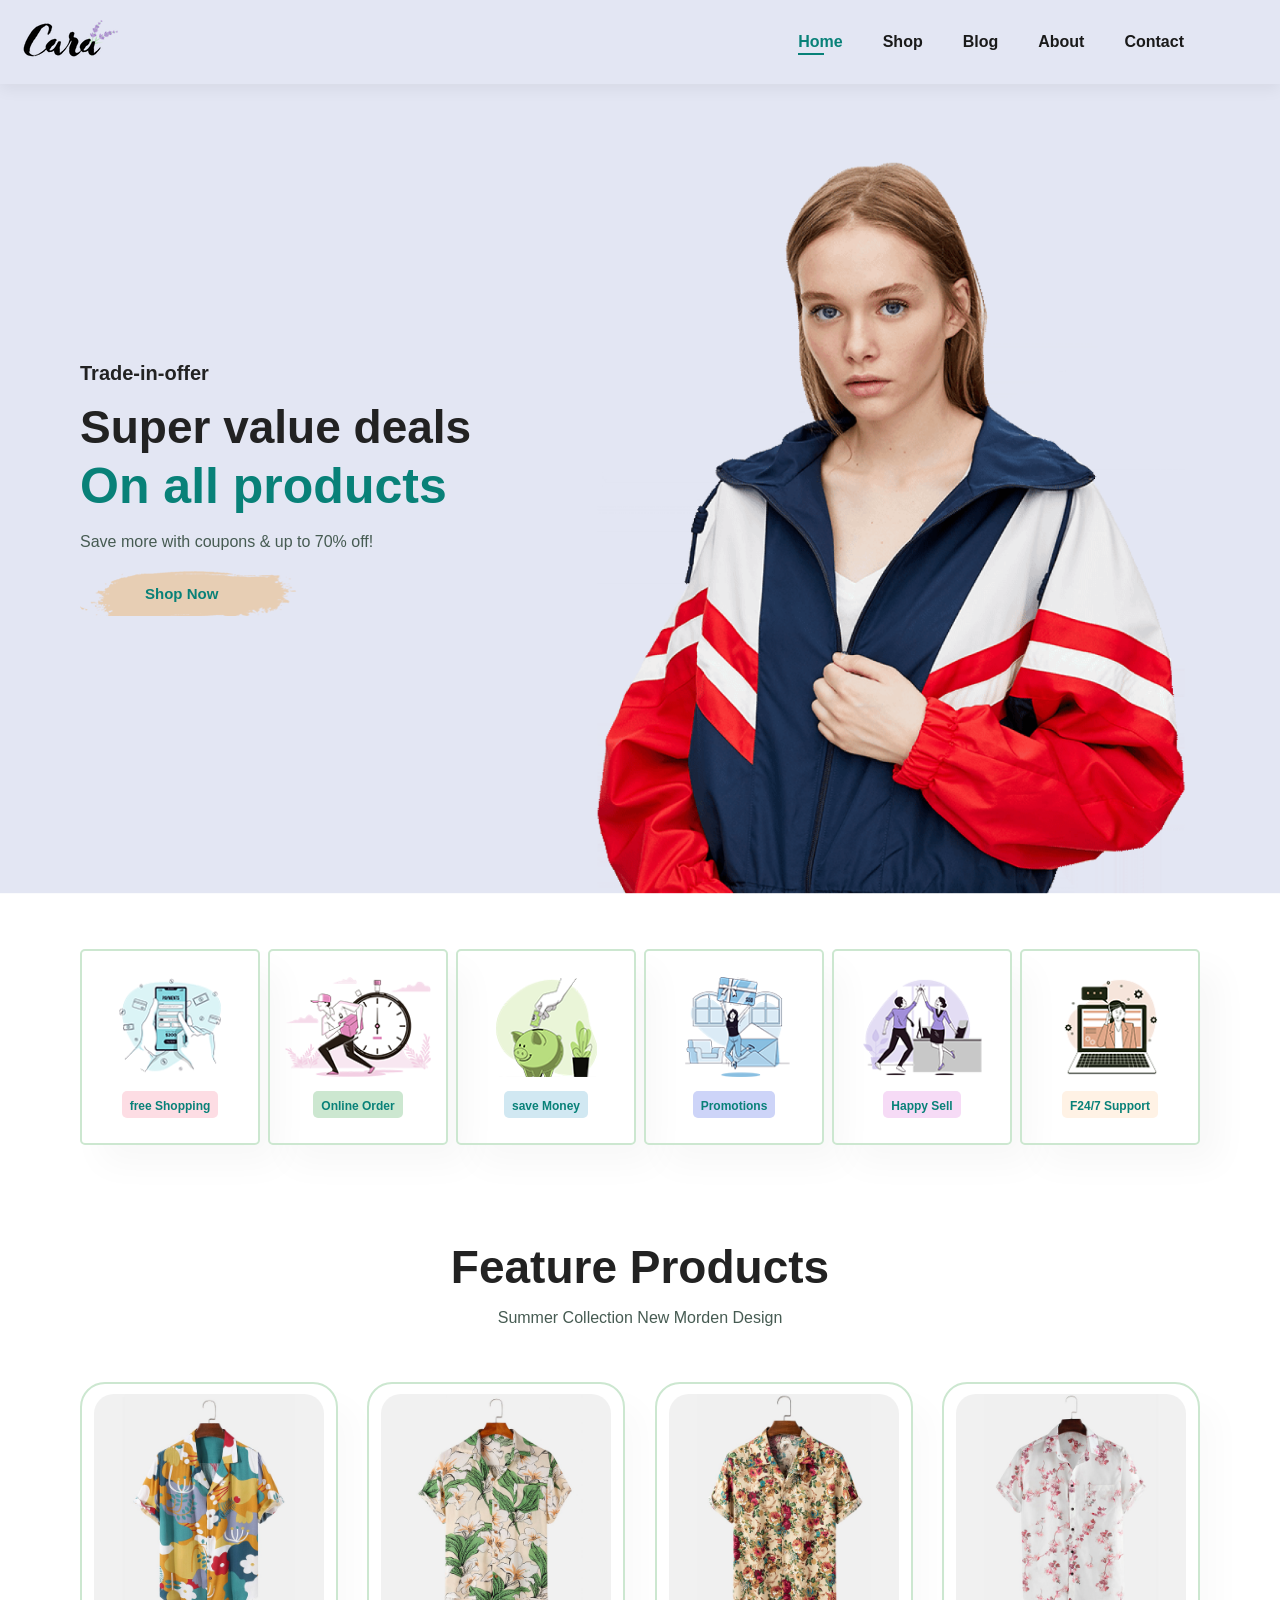
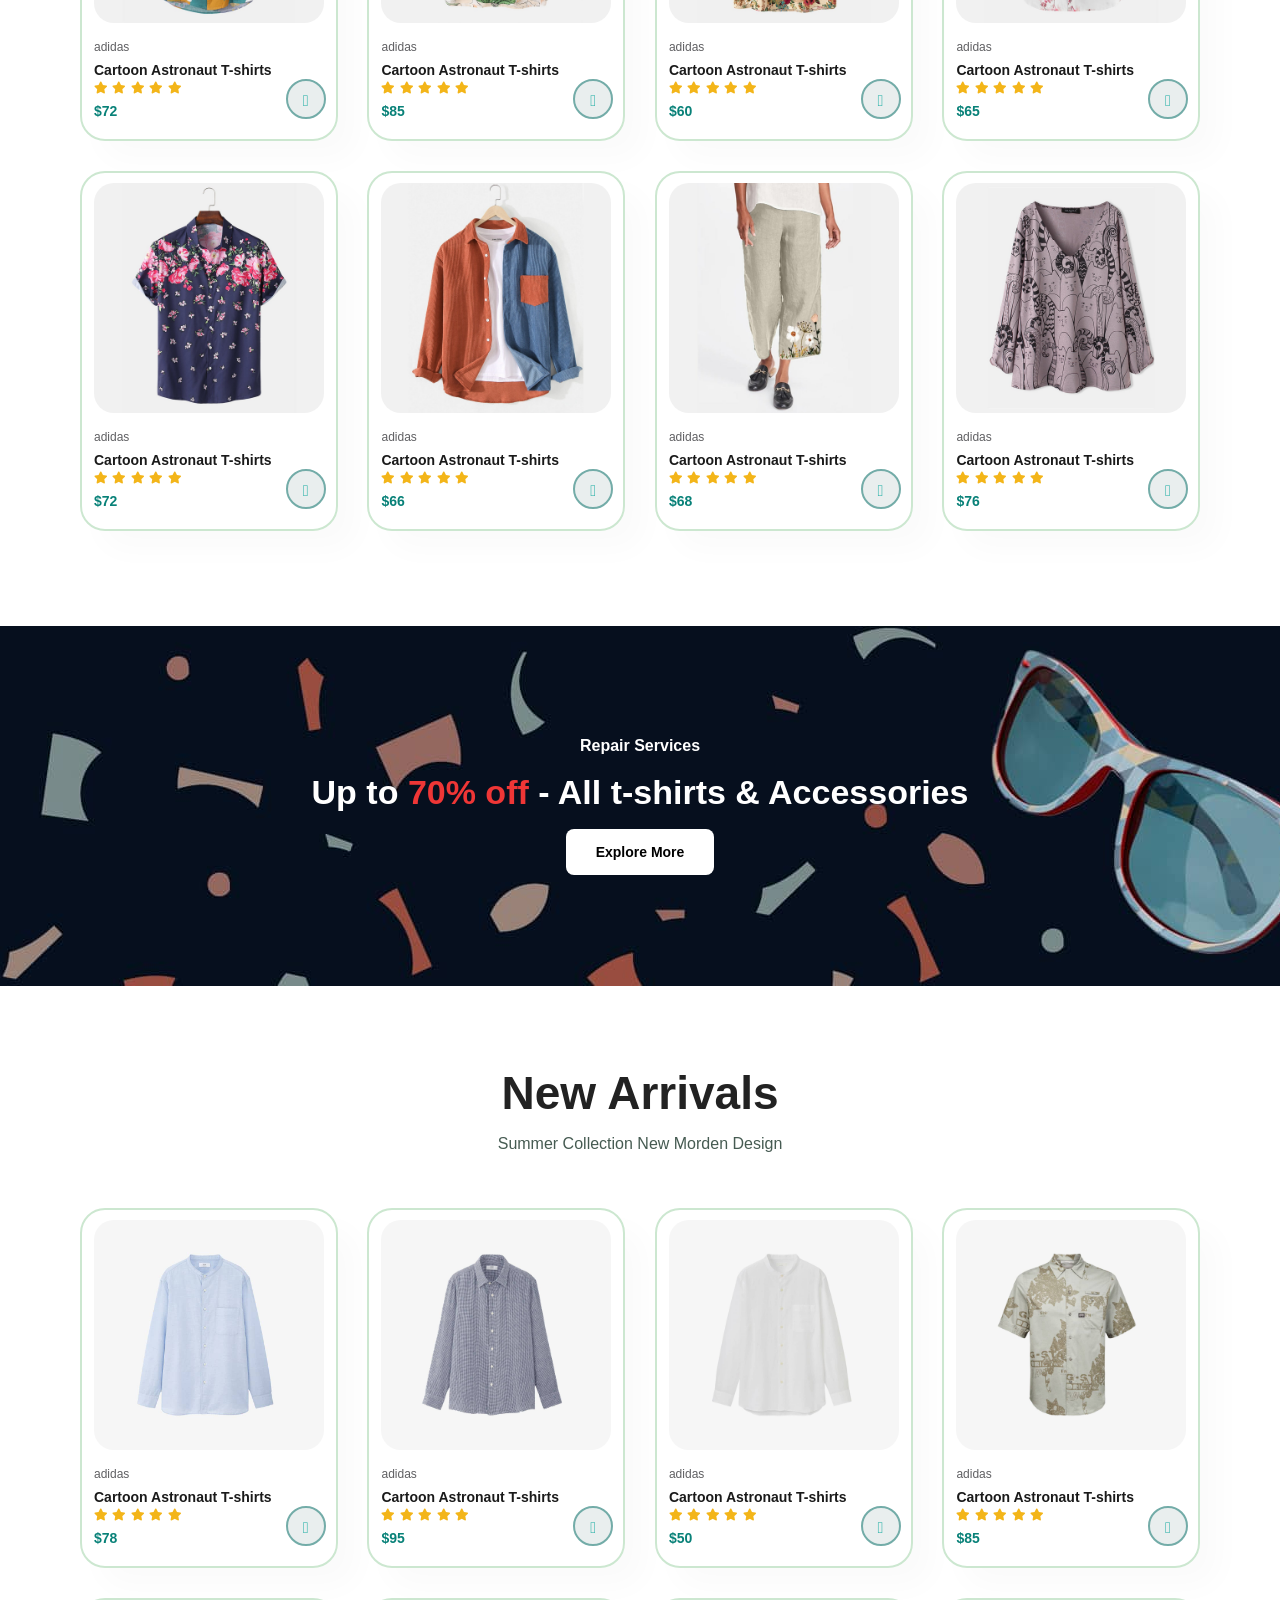
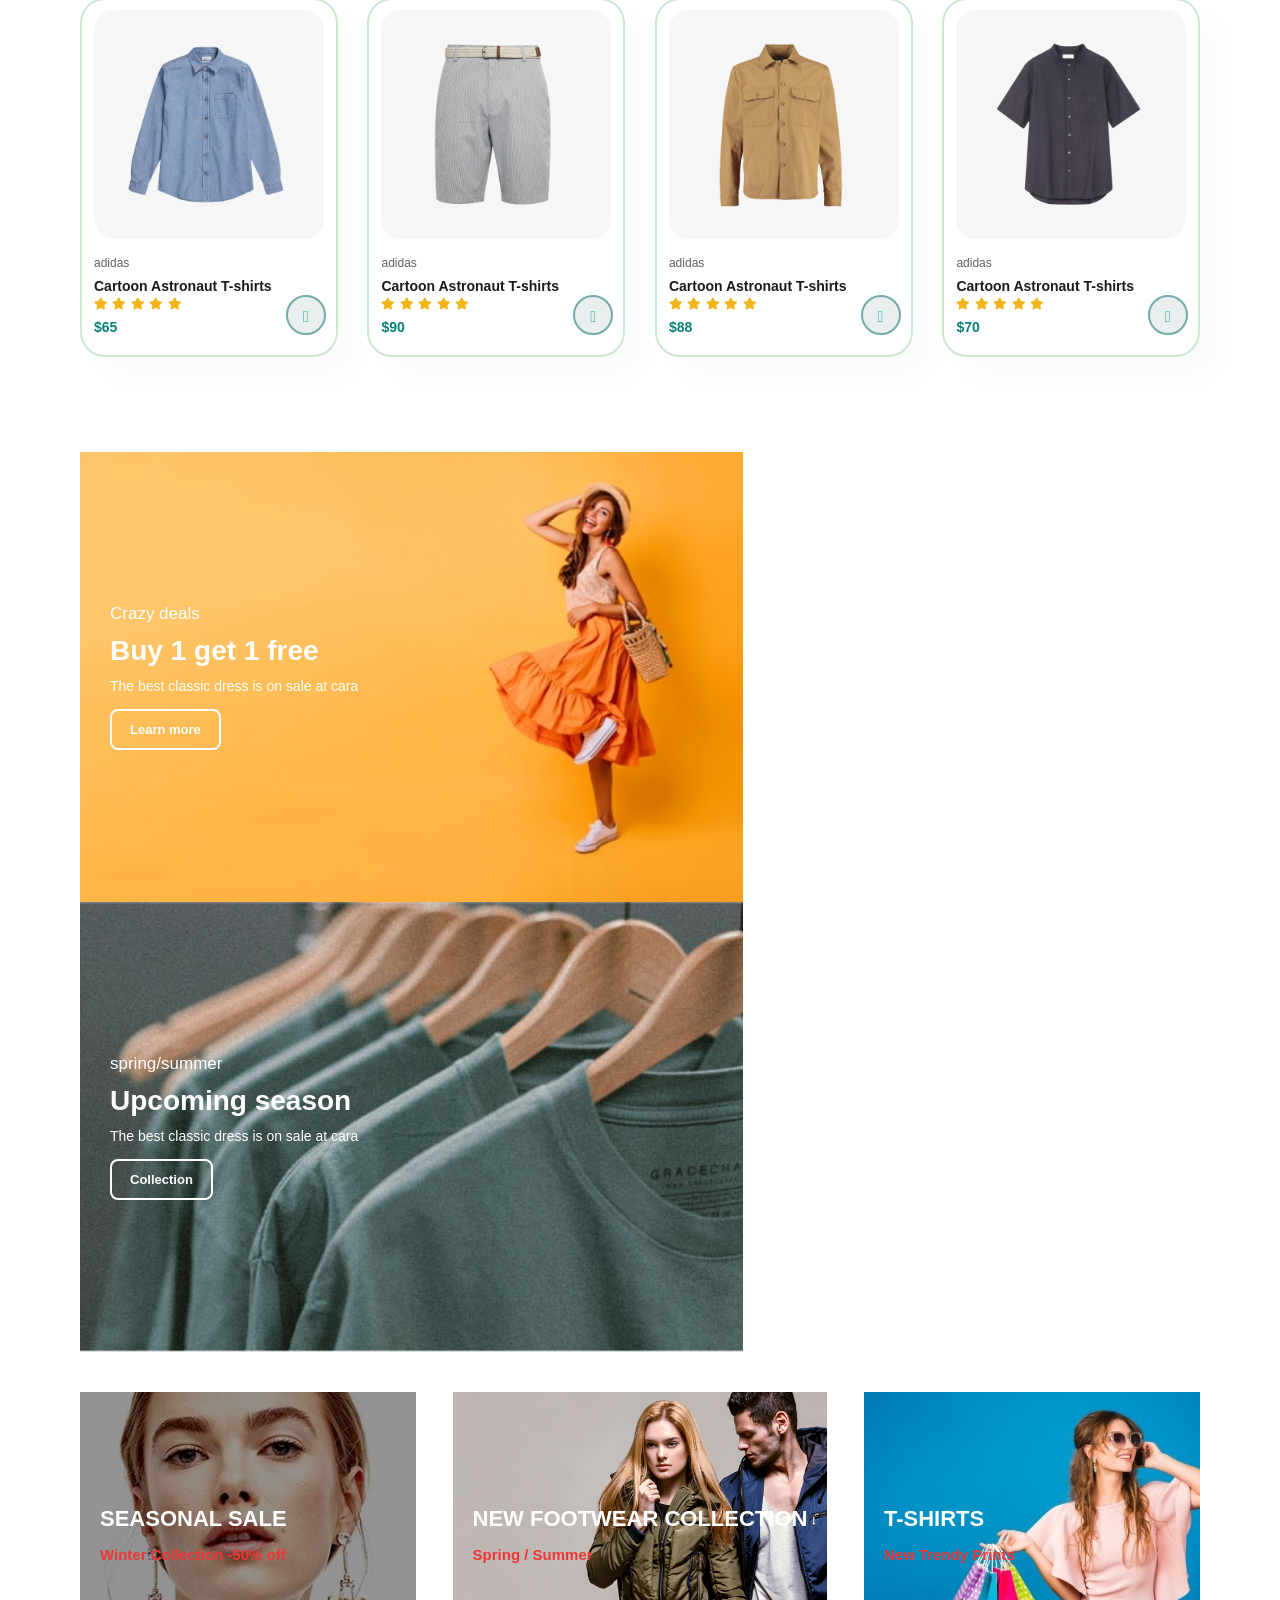
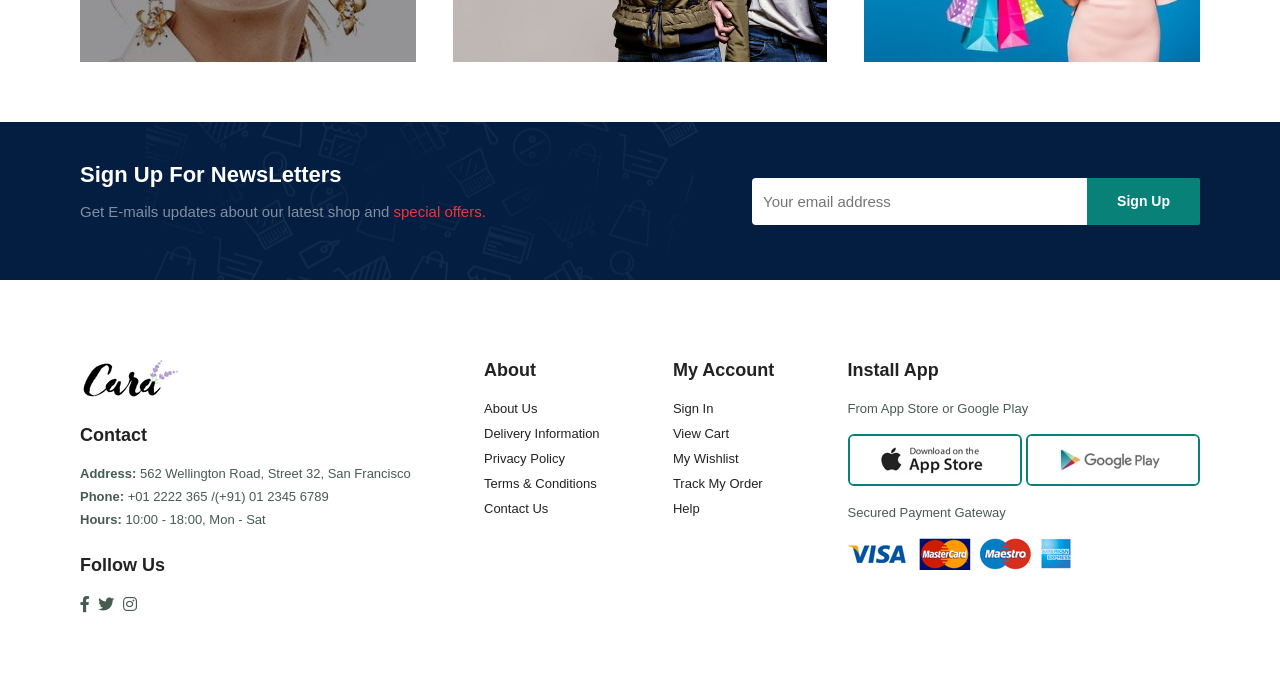
==== index.html @ 2c2e52ee "container config done" ====
<!DOCTYPE html>
<html lang="en">

<head>
    <meta charset="UTF-8">
    <meta name="viewport" content="width=device-width, initial-scale=1.0">
    <title>Shopping-Website</title>
    <link rel="stylesheet" href="style.css">
    <link rel="stylesheet" href="https://pro.fontawesome.com/releases/v5.10.0/css/all.css" />
</head>

<body>

    <nav id="header">
        <a href="#"> <img src="img/logo.png" class="logo" alt=""> </a>
        <div>
            <ul id="navbar">
                <li><a class="active" href="index.html">Home</a></li>
                <li><a href="shop.html">Shop</a></li>
                <li><a href="blog.html">Blog</a></li>
                <li><a href="about.html">About</a></li>
                <li><a href="contact.html">Contact</a></li>
                <li id="lg-bag"><a href="cart.html"><i class="far fa-shopping-bag"></i></a></li>
                <a href="#" id="close"><i class="far fa-times"></i></a>
            </ul>
        </div>
        <div class="mobile">
            <a href="cart.html"><i class="far fa-shopping-bag"></i></a>
            <i id="bar" class="fas fa-outdent"></i>
        </div>
    </nav>

    <section id="hero">
        <h4>Trade-in-offer</h4>
        <h2>Super value deals</h2>
        <h1>On all products</h1>
        <p>Save more with coupons & up to 70% off!</p>
        <button>Shop Now</button>
    </section>

    <section id="feature" class="section-p1">
        <div class="fe-box">
            <img src="img/feature/f1.png" alt="">
            <h6>free Shopping</h6>
        </div>
        <div class="fe-box">
            <img src="img/feature/f2.png" alt="">
            <h6>Online Order</h6>
        </div>
        <div class="fe-box">
            <img src="img/feature/f3.png" alt="">
            <h6>save Money</h6>
        </div>
        <div class="fe-box">
            <img src="img/feature/f4.png" alt="">
            <h6>Promotions</h6>
        </div>
        <div class="fe-box">
            <img src="img/feature/f5.png" alt="">
            <h6>Happy Sell</h6>
        </div>
        <div class="fe-box">
            <img src="img/feature/f6.png" alt="">
            <h6>F24/7 Support</h6>
        </div>
    </section>


    <section id="product1" class="section-p1">
        <h2>Feature Products</h2>
        <p>Summer Collection New Morden Design</p>
        <div class="pro-container">
            <div class="pro">
                <img src="img/product/f1.jpg" alt="">
                <div class="des">
                    <span>adidas</span>
                    <h5>Cartoon Astronaut T-shirts</h5>
                    <div class="star">
                        <i class="fas fa-star"></i>
                        <i class="fas fa-star"></i>
                        <i class="fas fa-star"></i>
                        <i class="fas fa-star"></i>
                        <i class="fas fa-star"></i>
                    </div>
                    <h4>$72</h4>
                </div>
                <a href="#"><i class="fal fa-shopping-cart cart"></i></a>
            </div>
            <div class="pro">
                <img src="img/product/f2.jpg" alt="">
                <div class="des">
                    <span>adidas</span>
                    <h5>Cartoon Astronaut T-shirts</h5>
                    <div class="star">
                        <i class="fas fa-star"></i>
                        <i class="fas fa-star"></i>
                        <i class="fas fa-star"></i>
                        <i class="fas fa-star"></i>
                        <i class="fas fa-star"></i>
                    </div>
                    <h4>$85</h4>
                </div>
                <a href="#"><i class="fal fa-shopping-cart cart"></i></a>
            </div>
            <div class="pro">
                <img src="img/product/f3.jpg" alt="">
                <div class="des">
                    <span>adidas</span>
                    <h5>Cartoon Astronaut T-shirts</h5>
                    <div class="star">
                        <i class="fas fa-star"></i>
                        <i class="fas fa-star"></i>
                        <i class="fas fa-star"></i>
                        <i class="fas fa-star"></i>
                        <i class="fas fa-star"></i>
                    </div>
                    <h4>$60</h4>
                </div>
                <a href="#"><i class="fal fa-shopping-cart cart"></i></a>
            </div>
            <div class="pro">
                <img src="img/product/f4.jpg" alt="">
                <div class="des">
                    <span>adidas</span>
                    <h5>Cartoon Astronaut T-shirts</h5>
                    <div class="star">
                        <i class="fas fa-star"></i>
                        <i class="fas fa-star"></i>
                        <i class="fas fa-star"></i>
                        <i class="fas fa-star"></i>
                        <i class="fas fa-star"></i>
                    </div>
                    <h4>$65</h4>
                </div>
                <a href="#"><i class="fal fa-shopping-cart cart"></i></a>
            </div>
            <div class="pro">
                <img src="img/product/f5.jpg" alt="">
                <div class="des">
                    <span>adidas</span>
                    <h5>Cartoon Astronaut T-shirts</h5>
                    <div class="star">
                        <i class="fas fa-star"></i>
                        <i class="fas fa-star"></i>
                        <i class="fas fa-star"></i>
                        <i class="fas fa-star"></i>
                        <i class="fas fa-star"></i>
                    </div>
                    <h4>$72</h4>
                </div>
                <a href="#"><i class="fal fa-shopping-cart cart"></i></a>
            </div>
            <div class="pro">
                <img src="img/product/f6.jpg" alt="">
                <div class="des">
                    <span>adidas</span>
                    <h5>Cartoon Astronaut T-shirts</h5>
                    <div class="star">
                        <i class="fas fa-star"></i>
                        <i class="fas fa-star"></i>
                        <i class="fas fa-star"></i>
                        <i class="fas fa-star"></i>
                        <i class="fas fa-star"></i>
                    </div>
                    <h4>$66</h4>
                </div>
                <a href="#"><i class="fal fa-shopping-cart cart"></i></a>
            </div>
            <div class="pro">
                <img src="img/product/f7.jpg" alt="">
                <div class="des">
                    <span>adidas</span>
                    <h5>Cartoon Astronaut T-shirts</h5>
                    <div class="star">
                        <i class="fas fa-star"></i>
                        <i class="fas fa-star"></i>
                        <i class="fas fa-star"></i>
                        <i class="fas fa-star"></i>
                        <i class="fas fa-star"></i>
                    </div>
                    <h4>$68</h4>
                </div>
                <a href="#"><i class="fal fa-shopping-cart cart"></i></a>
            </div>
            <div class="pro">
                <img src="img/product/f8.jpg" alt="">
                <div class="des">
                    <span>adidas</span>
                    <h5>Cartoon Astronaut T-shirts</h5>
                    <div class="star">
                        <i class="fas fa-star"></i>
                        <i class="fas fa-star"></i>
                        <i class="fas fa-star"></i>
                        <i class="fas fa-star"></i>
                        <i class="fas fa-star"></i>
                    </div>
                    <h4>$76</h4>
                </div>
                <a href="#"><i class="fal fa-shopping-cart cart"></i></a>
            </div>
        </div>
    </section>


    <section id="banner" class="section-m1">
        <h4>Repair Services </h4>
        <h2>Up to <span>70% off</span> - All t-shirts & Accessories</h2>
        <button class="normal">Explore More</button>
    </section>

    <section id="product1" class="section-p1">
        <h2>New Arrivals</h2>
        <p>Summer Collection New Morden Design</p>
        <div class="pro-container">
            <div class="pro">
                <img src="img/product/n1.jpg" alt="">
                <div class="des">
                    <span>adidas</span>
                    <h5>Cartoon Astronaut T-shirts</h5>
                    <div class="star">
                        <i class="fas fa-star"></i>
                        <i class="fas fa-star"></i>
                        <i class="fas fa-star"></i>
                        <i class="fas fa-star"></i>
                        <i class="fas fa-star"></i>
                    </div>
                    <h4>$78</h4>
                </div>
                <a href="#"><i class="fal fa-shopping-cart cart"></i></a>
            </div>
            <div class="pro">
                <img src="img/product/n2.jpg" alt="">
                <div class="des">
                    <span>adidas</span>
                    <h5>Cartoon Astronaut T-shirts</h5>
                    <div class="star">
                        <i class="fas fa-star"></i>
                        <i class="fas fa-star"></i>
                        <i class="fas fa-star"></i>
                        <i class="fas fa-star"></i>
                        <i class="fas fa-star"></i>
                    </div>
                    <h4>$95</h4>
                </div>
                <a href="#"><i class="fal fa-shopping-cart cart"></i></a>
            </div>
            <div class="pro">
                <img src="img/product/n3.jpg" alt="">
                <div class="des">
                    <span>adidas</span>
                    <h5>Cartoon Astronaut T-shirts</h5>
                    <div class="star">
                        <i class="fas fa-star"></i>
                        <i class="fas fa-star"></i>
                        <i class="fas fa-star"></i>
                        <i class="fas fa-star"></i>
                        <i class="fas fa-star"></i>
                    </div>
                    <h4>$50</h4>
                </div>
                <a href="#"><i class="fal fa-shopping-cart cart"></i></a>
            </div>
            <div class="pro">
                <img src="img/product/n4.jpg" alt="">
                <div class="des">
                    <span>adidas</span>
                    <h5>Cartoon Astronaut T-shirts</h5>
                    <div class="star">
                        <i class="fas fa-star"></i>
                        <i class="fas fa-star"></i>
                        <i class="fas fa-star"></i>
                        <i class="fas fa-star"></i>
                        <i class="fas fa-star"></i>
                    </div>
                    <h4>$85</h4>
                </div>
                <a href="#"><i class="fal fa-shopping-cart cart"></i></a>
            </div>
            <div class="pro">
                <img src="img/product/n5.jpg" alt="">
                <div class="des">
                    <span>adidas</span>
                    <h5>Cartoon Astronaut T-shirts</h5>
                    <div class="star">
                        <i class="fas fa-star"></i>
                        <i class="fas fa-star"></i>
                        <i class="fas fa-star"></i>
                        <i class="fas fa-star"></i>
                        <i class="fas fa-star"></i>
                    </div>
                    <h4>$65</h4>
                </div>
                <a href="#"><i class="fal fa-shopping-cart cart"></i></a>
            </div>
            <div class="pro">
                <img src="img/product/n6.jpg" alt="">
                <div class="des">
                    <span>adidas</span>
                    <h5>Cartoon Astronaut T-shirts</h5>
                    <div class="star">
                        <i class="fas fa-star"></i>
                        <i class="fas fa-star"></i>
                        <i class="fas fa-star"></i>
                        <i class="fas fa-star"></i>
                        <i class="fas fa-star"></i>
                    </div>
                    <h4>$90</h4>
                </div>
                <a href="#"><i class="fal fa-shopping-cart cart"></i></a>
            </div>
            <div class="pro">
                <img src="img/product/n7.jpg" alt="">
                <div class="des">
                    <span>adidas</span>
                    <h5>Cartoon Astronaut T-shirts</h5>
                    <div class="star">
                        <i class="fas fa-star"></i>
                        <i class="fas fa-star"></i>
                        <i class="fas fa-star"></i>
                        <i class="fas fa-star"></i>
                        <i class="fas fa-star"></i>
                    </div>
                    <h4>$88</h4>
                </div>
                <a href="#"><i class="fal fa-shopping-cart cart"></i></a>
            </div>
            <div class="pro">
                <img src="img/product/n8.jpg" alt="">
                <div class="des">
                    <span>adidas</span>
                    <h5>Cartoon Astronaut T-shirts</h5>
                    <div class="star">
                        <i class="fas fa-star"></i>
                        <i class="fas fa-star"></i>
                        <i class="fas fa-star"></i>
                        <i class="fas fa-star"></i>
                        <i class="fas fa-star"></i>
                    </div>
                    <h4>$70</h4>
                </div>
                <a href="#"><i class="fal fa-shopping-cart cart"></i></a>
            </div>
        </div>
    </section>

    <section id="sm-banner" class="section-p1">
        <div class="banner-box">
            <h4>Crazy deals</h4>
            <h2>Buy 1 get 1 free</h2>
            <span>The best classic dress is on sale at cara</span>
            <button class="white">Learn more</button>
        </div>
        <div class="banner-box banner-box2">
            <h4>spring/summer</h4>
            <h2>Upcoming season</h2>
            <span>The best classic dress is on sale at cara</span>
            <button class="white">Collection</button>
        </div>
    </section>

    <section id="banner3">
        <div class="banner-box">
            <h2>SEASONAL SALE</h2>
            <h3>Winter Collection -50% off</h3>
        </div>
        <div class="banner-box banner-box2">
            <h2>NEW FOOTWEAR COLLECTION</h2>
            <h3>Spring / Summer</h3>
        </div>
        <div class="banner-box banner-box3">
            <h2>T-SHIRTS</h2>
            <h3>New Trendy Prints</h3>
        </div>
    </section>


    <section id="newletter" class="section-p1 section-m1">
        <div class="newstext">
            <h4>Sign Up For NewsLetters</h4>
            <p>Get E-mails updates about our latest shop and <span>special offers.</span></p>
        </div>

        <div class="form">
            <input type="text" placeholder="Your email address">
            <button class="normal">Sign Up</button>
        </div>
    </section>


    <footer class="section-p1">
        <div class="col">
            <img class="logo" src="img/logo.png" alt="">
            <h4>Contact</h4>
            <p><strong>Address:</strong> 562 Wellington Road, Street 32, San Francisco</p>
            <p><strong>Phone:</strong> +01 2222 365 /(+91) 01 2345 6789 </p>
            <p><strong>Hours:</strong> 10:00 - 18:00, Mon - Sat</p>
            <div class="follow">
                <h4>Follow Us</h4>
                <i class="fab fa-facebook-f"></i>
                <i class="fab fa-twitter"></i>
                <i class="fab fa-instagram"></i>
            </div>
        </div>

        <div class="col">
            <h4>About</h4>
            <a href="#">About Us</a>
            <a href="#">Delivery Information</a>
            <a href="#">Privacy Policy</a>
            <a href="#">Terms & Conditions</a>
            <a href="#">Contact Us</a>
        </div>

        <div class="col">
            <h4>My Account</h4>
            <a href="#">Sign In</a>
            <a href="#">View Cart</a>
            <a href="#">My Wishlist</a>
            <a href="#">Track My Order</a>
            <a href="#">Help</a>
        </div>

        <div class="col install">
            <h4>Install App</h4>
            <p>From App Store or Google Play</p>
            <div class="row">
                <img src="img/pay/app.jpg" alt="">
                <img src="img/pay/play.jpg" alt="">
            </div>
            <p>Secured Payment Gateway</p>
            <img src="img/pay/pay.png" alt="">
        </div>

    </footer>

    <script src="script.js"></script>
</body>

</html>
---- style.css ----
* {
    margin: 0;
    padding: 0;
    box-sizing: border-box;
    font-family: 'spartan', sans-serif;
}

h1 {
    font-size: 50px;
    line-height: 64px;
    color: #222;
}

h2 {
    font-size: 46px;
    line-height: 54px;
    color: #222;
}

h4 {
    font-size: 20px;
    color: #222;
}

h6 {
    font-weight: 600;
    font-size: 12px;
}

p {
    font-size: 16px;
    color: #465b52;
    margin: 15px 0 20px 0;
}

.section-p1 {
    padding: 40px 80px;
}

.section-m1 {
    margin: 40px 0;
}

button.normal {
    font-size: 14px;
    font-weight: 600;
    padding: 15px 30px;
    color: #000;
    background-color: #fff;
    border-radius: 8px;
    border: none;
    outline: none;
    cursor: pointer;
    transition: 0.2s;
}

body {
    width: 100%;
}

/* Nav bar */
#header {
    display: flex;
    align-items: center;
    justify-content: space-between;
    padding: 20px;
    background: #e3e6f3;
    box-shadow: 0 5px 15px rgb(0, 0, 0, 0.06);
    z-index: 999;
    position: sticky;
    top: 0;
    left: 0;
}

#navbar {
    display: flex;
    align-items: center;
    justify-content: center;
}

#navbar li {
    list-style: none;
    padding: 0 20px;
    position: relative;
}

#navbar li a {
    text-decoration: none;
    font-size: 16px;
    font-weight: 600;
    color: #1a1a1a;
    cursor: pointer;
    transition: 0.3s ease;
}

#navbar li a:hover,
#navbar li a.active {
    color: #088178;
}

#navbar li a.active::after,
#navbar li a:hover::after {
    content: '';
    width: 30%;
    height: 2px;
    background: #088178;
    position: absolute;
    bottom: -4px;
    left: 20px;
}

.mobile {
    display: none;
    align-items: center;
}

#close {
    display: none;
}

/* Home page */
#hero {
    background-image: url("img/hero4.png");
    height: 90vh;
    width: 100%;
    background-size: cover;
    background-position: top 25% right 0;
    padding: 0 80px;
    display: flex;
    align-items: flex-start;
    flex-direction: column;
    justify-content: center;
}

#hero h4 {
    padding-bottom: 15px;
}

#hero h1 {
    color: #088178;
}

#hero button {
    background-image: url("img/button.png");
    background-color: transparent;
    color: #088178;
    border: none;
    padding: 14px 80px 14px 65px;
    background-repeat: no-repeat;
    cursor: pointer;
    font-weight: 700;
    font-size: 15px;
}

#feature {
    display: flex;
    align-items: center;
    justify-content: space-between;
    flex-wrap: wrap;
}

#feature .fe-box {
    width: 180px;
    text-align: center;
    padding: 25px 15px;
    box-shadow: 20px 20px 34px rgb(0, 0, 0, 0.03);
    border-radius: 5px;
    margin: 15px 0;
    border: 2px solid #cce7d0;
}

#feature .fe-box:hover {
    box-shadow: 10px 10px 54px rgb(70, 62, 221, 0.1);
}

#feature .fe-box h6 {
    display: inline-block;
    padding: 9px 8px 6px 8px;
    line-height: 1;
    border-radius: 5px;
    color: #088178;
    background-color: #fddde4;
}

#feature .fe-box:nth-child(2) h6 {
    background-color: #cce7d0;
}

#feature .fe-box:nth-child(3) h6 {
    background-color: #d1e8f2;
}

#feature .fe-box:nth-child(4) h6 {
    background-color: #cdd4f8;
}

#feature .fe-box:nth-child(5) h6 {
    background-color: #f6dbf6;
}

#feature .fe-box:nth-child(6) h6 {
    background-color: #fff2e5;
}

#feature .fe-box img {
    width: 100%;
    margin-bottom: 10px;
}

#product1 {
    text-align: center;
}

#product1 .pro-container {
    display: flex;
    justify-content: space-between;
    padding-top: 20px;
    flex-wrap: wrap;
}

#product1 .pro {
    width: 23%;
    min-width: 250px;
    padding: 10px 12px;
    border: 2px solid #cce7d0;
    border-radius: 25px;
    cursor: pointer;
    box-shadow: 20px 20px 30px rgb(0, 0, 0, 0.02);
    margin: 15px 0;
    transition: 0.2s ease;
    position: relative;
}

#product1 .pro:hover {
    box-shadow: 20px 20px 30px rgb(0, 0, 0, 0.06);

}

#product1 .pro img {
    width: 100%;
    border-radius: 20px;
}

#product1 .pro .des {
    text-align: start;
    padding: 10px 0;
}

#product1 .pro .des span {
    color: #606063;
    font-size: 12px;
}

#product1 .pro .des h5 {
    color: #1a1a1a;
    padding-top: 7px;
    font-size: 14px;
}

#product1 .pro .des i {
    font-size: 12px;
    color: rgb(243, 181, 25);
}

#product1 .pro .des h4 {
    padding-top: 7px;
    font-size: 14px;
    font-weight: 600;
    color: #088178;
}

#product1 .pro .cart {
    width: 40px;
    height: 40px;
    line-height: 40px;
    border-radius: 50px;
    background-color: #e9eeee;
    color: #20afa5;
    font-weight: 600;
    border: 2px solid #73aca8;
    position: absolute;
    bottom: 20px;
    right: 10px;
}

#banner {
    display: flex;
    flex-direction: column;
    justify-content: center;
    align-items: center;
    background-image: url("img/banner/b2.jpg");
    width: 100%;
    height: 40vh;
    background-position: center;
    background-size: cover;
}

#banner h4 {
    color: #fff;
    font-size: 16px;
}

#banner h2 {
    color: #fff;
    font-size: 34px;
    padding: 10px 0;
}

#banner h2 span {
    color: #ef3636;
}

#banner button:hover {
    background: #088178;
    color: #fff;
}

#sm-banner {
    display: flex;
    justify-content: space-between;
    flex-wrap: wrap;
}

#sm-banner .banner-box {
    display: flex;
    flex-direction: column;
    justify-content: center;
    align-items: flex-start;
    background-image: url("img/banner/b17.jpg");
    min-width: 663px;
    height: 50vh;
    background-position: center;
    background-size: cover;
    padding: 30px;
}

#sm-banner .banner-box2 {
    background-image: url("img/banner/b10.jpg");
}

#sm-banner h4 {
    color: #fff;
    font-size: 17px;
    font-weight: 300;
}

#sm-banner h2 {
    color: #fff;
    font-size: 28px;
    font-weight: 700;
}

#sm-banner span {
    color: #fff;
    font-size: 14px;
    font-weight: 500;
    padding-bottom: 15px;
}

button.white {
    font-size: 13px;
    font-weight: 600;
    padding: 11px 18px;
    color: #fff;
    background-color: transparent;
    border-radius: 8px;
    border: 2px solid #fff;
    outline: none;
    cursor: pointer;
    transition: 0.2s;
}

#sm-banner .banner-box:hover button {
    background-color: #088178;
    border: 2px solid #088178;
}

#banner3 {
    display: flex;
    justify-content: space-between;
    flex-wrap: wrap;
    padding: 0 80px;
}

#banner3 .banner-box {
    display: flex;
    flex-direction: column;
    justify-content: center;
    align-items: flex-start;
    background-image: url("img/banner/b7.jpg");
    min-width: 30%;
    height: 30vh;
    background-position: center;
    background-size: cover;
    padding: 20px;
    margin-bottom: 20px;
}

#banner3 .banner-box2 {
    background-image: url("img/banner/b4.jpg");
}

#banner3 .banner-box3 {
    background-image: url("img/banner/b18.jpg");
}

#banner3 h2 {
    color: #fff;
    font-size: 22px;
    font-weight: 900;
}

#banner3 h3 {
    color: #ef3636;
    font-size: 15px;
    font-weight: 800;
}

#newletter {
    display: flex;
    justify-content: space-between;
    flex-wrap: wrap;
    align-items: center;
    background-image: url(img/banner/b14.png);
    background-repeat: no-repeat;
    background-position: 20% 30%;
    background-color: #041e42;
}

#newletter h4 {
    font-size: 22px;
    font-weight: 700;
    color: #fff;
}

#newletter p {
    font-size: 15px;
    font-weight: 500;
    color: #818ea0;
}

#newletter span {
    color: #ef3636;
}

#newletter .form {
    display: flex;
    width: 40%;
}

#newletter input {
    height: 47px;
    width: 100%;
    padding: 0 10px;
    font-size: 15px;
    border: 1px solid transparent;
    outline: none;
    border-radius: 4px;
    border-top-right-radius: 0;
    border-bottom-right-radius: 0;
}

#newletter button {
    background-color: #088178;
    color: #fff;
    white-space: nowrap;
    border-radius: 2px;
    border-top-left-radius: 0;
    border-bottom-left-radius: 0;
}

footer {
    display: flex;
    flex-wrap: wrap;
    justify-content: space-between;
}

footer .col {
    display: flex;
    flex-direction: column;
    align-items: flex-start;
    margin-bottom: 20px;
}

footer a {
    font-size: 13px;
    margin-bottom: 10px;
    color: #222;
    text-decoration: none;
}

footer .logo {
    margin-bottom: 25px;
}

footer h4 {
    font-size: 18px;
    padding-bottom: 20px;
}

footer p {
    font-size: 13px;
    margin: 0 0 8px 0;
}

footer .follow {
    margin-top: 20px;
}

footer .follow i {
    color: #465b52;
    padding-right: 4px;
    cursor: pointer;
}

footer .install img {
    margin: 10px 0 15px 0;
}

footer .install .row img {
    border: 2px solid #088178;
    border-radius: 6px;
}

footer .follow i:hover,
footer a:hover {
    color: #088178;
}

/* Media Query */
@media (max-width: 799px) {
    .section-p1 {
        padding: 40px 40px;
    }

    #navbar {
        display: flex;
        flex-direction: column;
        align-items: flex-start;
        justify-content: flex-start;
        position: fixed;
        top: 0;
        right: -300px;
        height: 100vh;
        width: 300px;
        background-color: #E3E6F3;
        box-shadow: 0 40px 60px rgb(0, 0, 0, 0.1);
        padding: 80px 0 0 10px;
        transition: 0.3s;
    }

    #navbar.active {
        right: 0px;
    }

    #navbar li {
        margin-bottom: 25px;
    }

    .mobile {
        display: flex;
        align-items: center;
    }

    .mobile i {
        color: #1a1a1a;
        font-size: 22px;
        padding-left: 20px;
    }

    #close {
        display: initial;
        position: absolute;
        top: 30px;
        left: 30px;
        color: #222;
        font-size: 22px;
    }

    #lg-bag {
        display: none;
    }

    #hero {
        height: 70vh;
        padding: 0 80px;
        background-position: top 30% right 30%;
    }

    #feature {
        justify-content: center;
    }

    #feature .fe-box {
        margin: 15px 15px;
    }

    #product1 .pro-container {
        justify-content: center;
    }

    #product1 .pro {
        margin: 15px;
    }

    #banner {
        height: 20vh;
    }

    #sm-banner .banner-box {
        min-width: 100%;
        height: 30vh;
    }

    #banner3 {
        padding: 0 40px;
    }

    #banner3 .banner-box {
        width: 28%;
    }

    #newsletter .form {
        width: 70%;
    }
}

@media (max-width: 477px) {
    .section-p1 {
        padding: 20px;
    }

    #header {
        padding: 10px 30px;
    }

    h1 {
        font-size: 38px;
    }

    h2 {
        font-size: 32px;
    }

    #hero {
        padding: 0 20px;
        background-position: 55%;
    }

    #feature {
        justify-content: space-around;

    }

    #feature .fe-box {
        width: 155px;
        margin: 0 0 15px 0;
    }

    #product1 .pro {
        width: 100%;
    }

    #banner {
        height: 40vh;
    }

    #sm-banner .banner-box {
        height: 40vh;
    }

    #sm-banner .banner-box2 {
        margin-top: 20px;
    }

    #banner3 {
        padding: 0 20px;
    }

    #banner3 .banner-box {
        width: 100%;
    }

    #newsletter .form {
        width: 100%;
    }
    #newsletter {
        padding: 40px 20px;
    }
    #newletter input{
        width: 200px;
    }
}
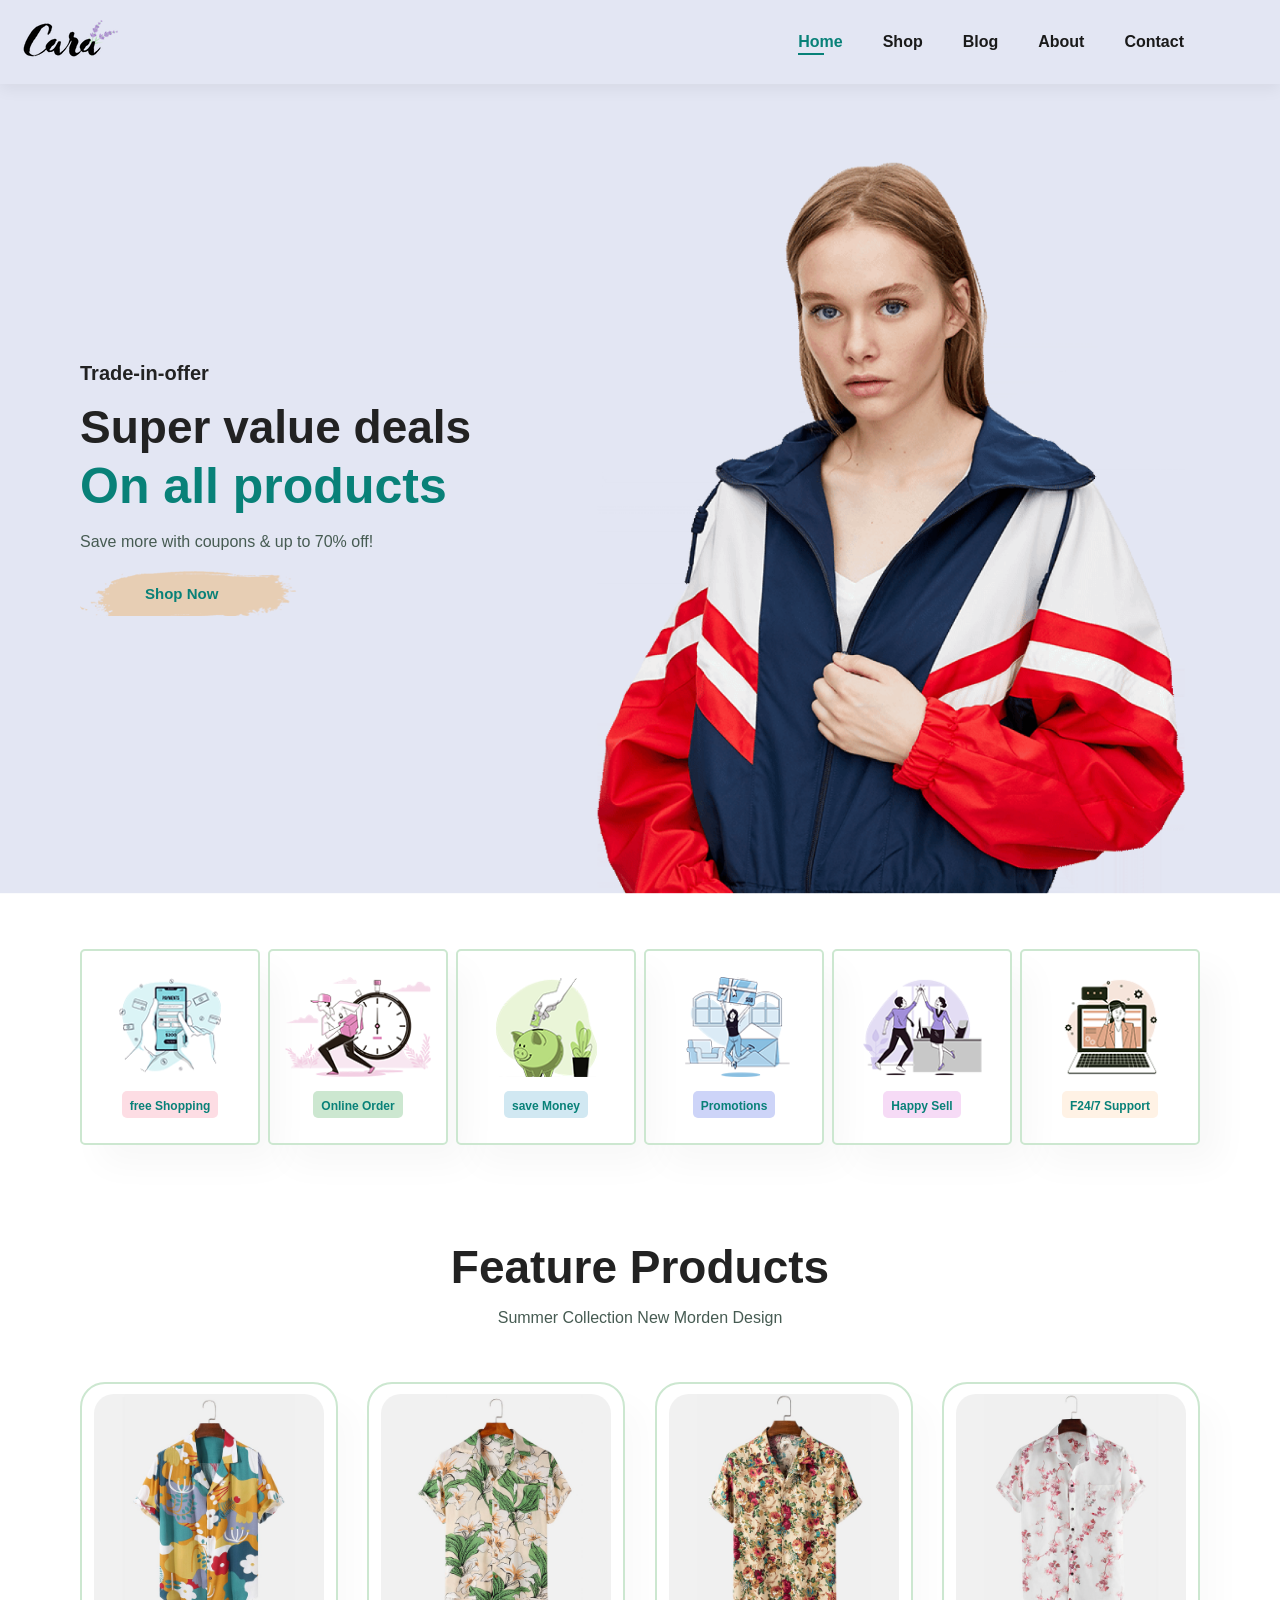
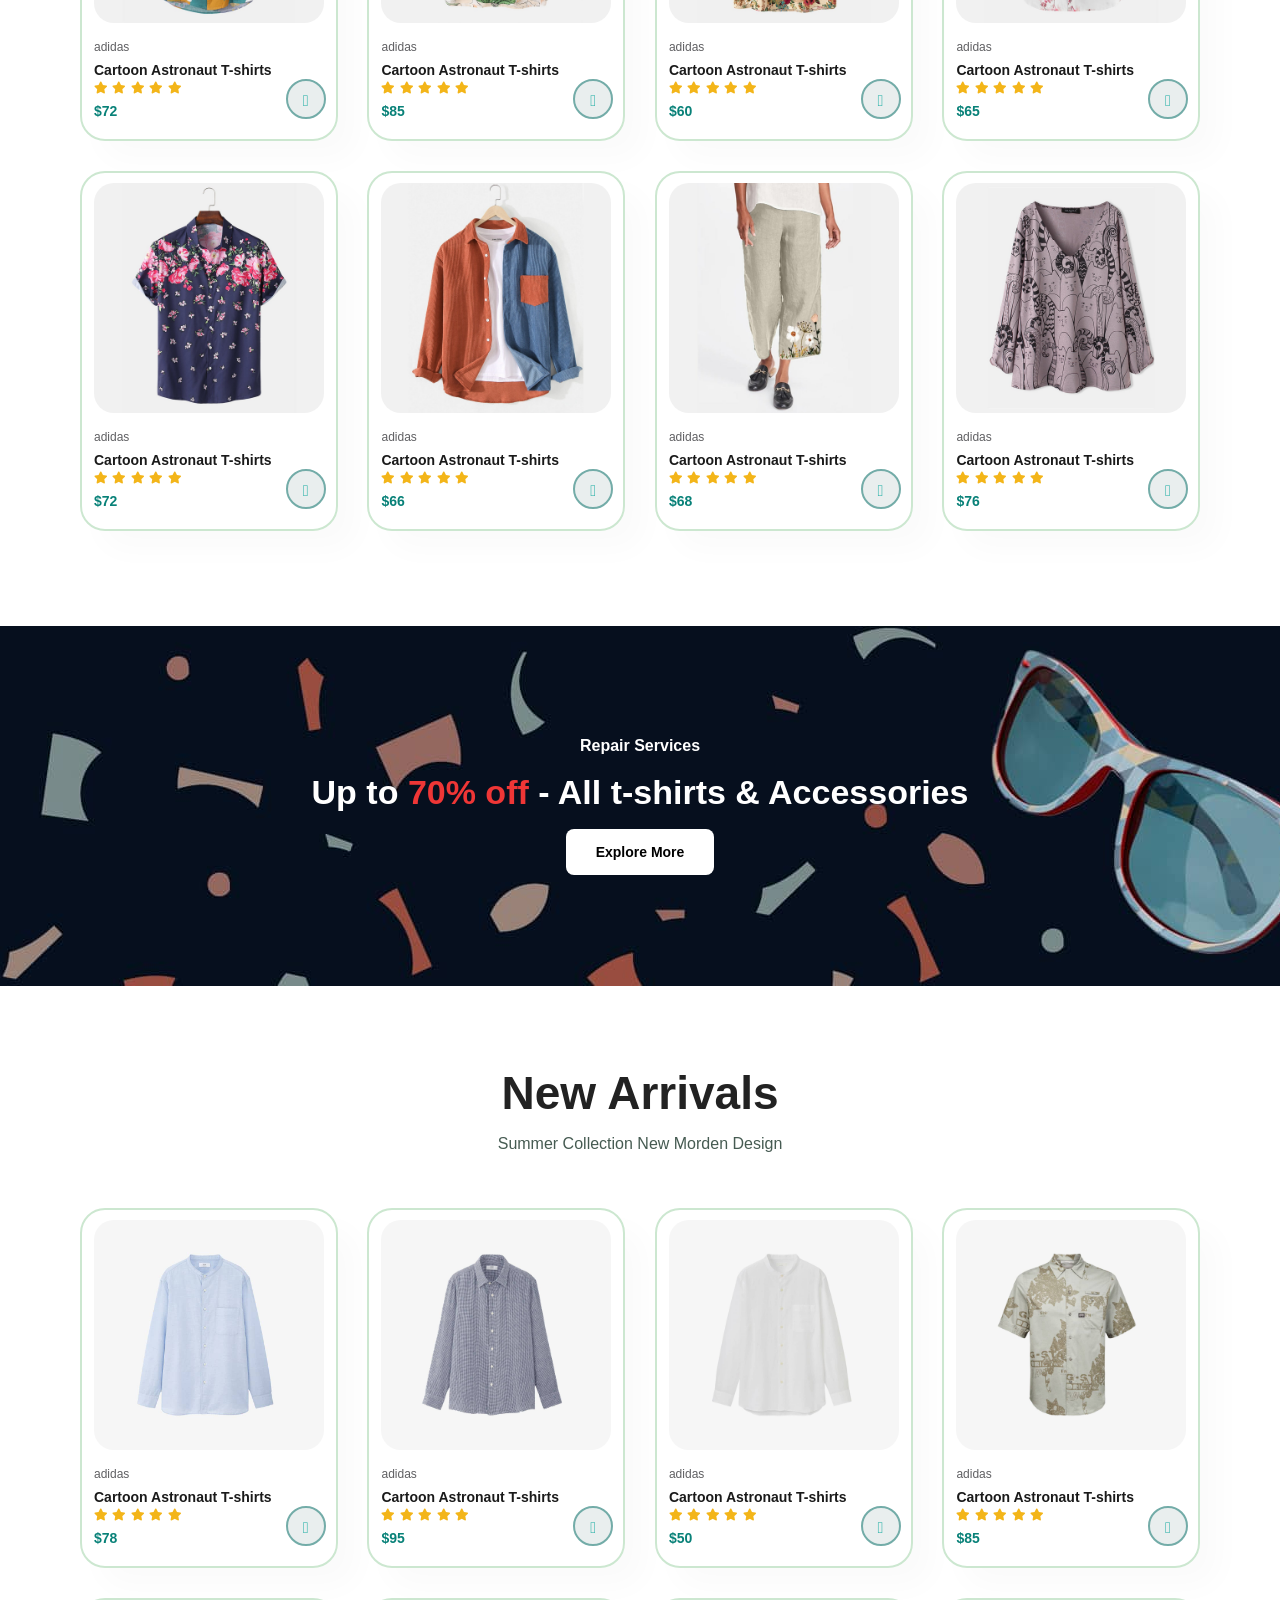
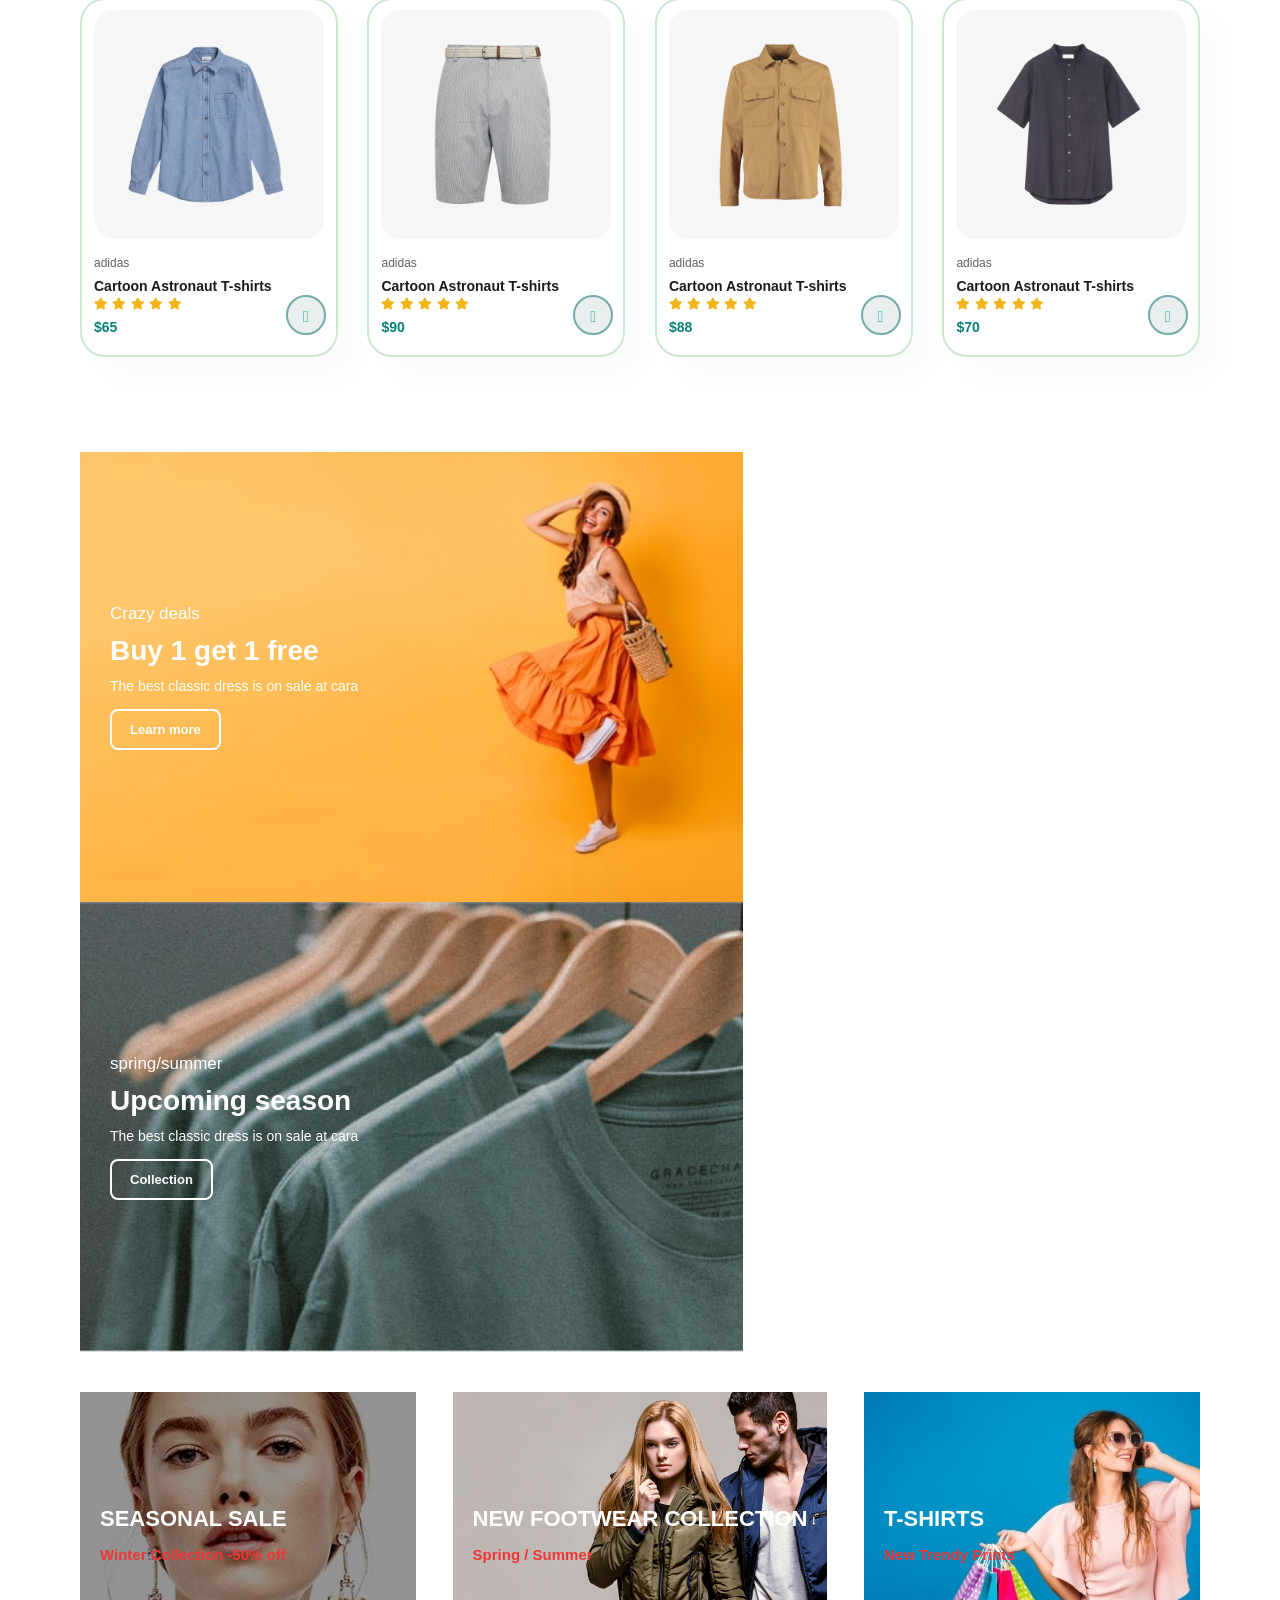
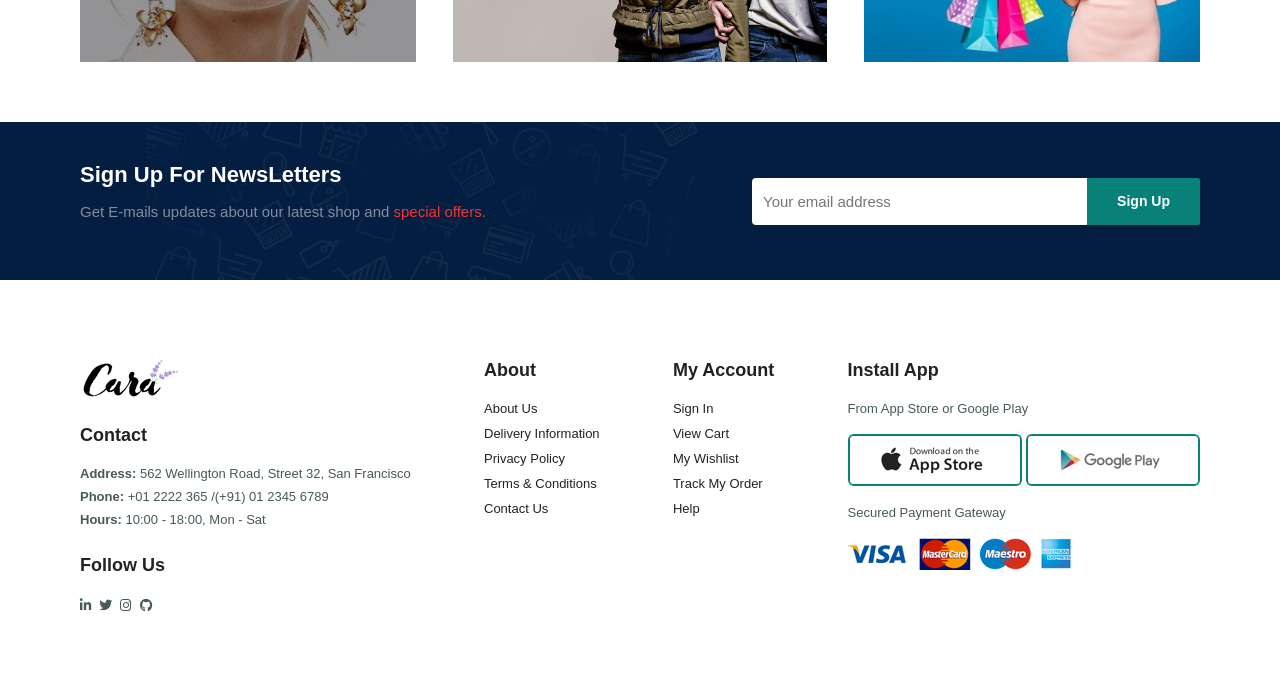
==== commit c1ba7e61: "container config done" ====
--- a/index.html
+++ b/index.html
@@ -396,9 +396,10 @@
             <p><strong>Hours:</strong> 10:00 - 18:00, Mon - Sat</p>
             <div class="follow">
                 <h4>Follow Us</h4>
-                <i class="fab fa-facebook-f"></i>
-                <i class="fab fa-twitter"></i>
-                <i class="fab fa-instagram"></i>
+                <a href="https://linkedin.com/in/sarthak-bari-237504305"><i class="fab fa-linkedin-in"></i> </a>
+                <a href="https://x.com/bari_sarthak"><i class="fab fa-twitter"></i></a>
+                <a href="https://www.instagram.com/_sarthak_bari_/?hl=en"><i class="fab fa-instagram"></i></a>
+                <a href="https://github.com/sarthakbari"><i class="fab fa-github"></i></a>
             </div>
         </div>
 
--- a/style.css
+++ b/style.css
@@ -507,7 +507,7 @@
     margin-top: 20px;
 }
 
-footer .follow i {
+footer .follow a {
     color: #465b52;
     padding-right: 4px;
     cursor: pointer;
@@ -526,6 +526,449 @@
 footer a:hover {
     color: #088178;
 }
+
+
+/* Shope page */
+#page-header {
+    background-image: url("img/banner/b1.jpg");
+    width: 100%;
+    height: 40vh;
+    background-size: cover;
+    display: flex;
+    justify-content: center;
+    align-items: center;
+    flex-direction: column;
+    padding: 14px;
+}
+
+#page-header .text {
+    color: #ef3636;
+}
+
+#pagination {
+    display: flex;
+    justify-content: center;
+    align-items: center;
+    gap: 10px;
+}
+
+#pagination a {
+    background-color: #088178;
+    color: #fff;
+    text-decoration: none;
+    padding: 15px 20px;
+    border-radius: 5px;
+    font-weight: 600;
+}
+
+#pagination a i {
+    font-size: 16px;
+    font-weight: 600;
+}
+
+/* single product */
+
+#prodetails {
+    display: flex;
+    margin-top: 20px;
+}
+
+.single-pro-img {
+    width: 40%;
+    margin-right: 50px;
+}
+
+.small-img-group {
+    display: flex;
+    justify-content: space-between;
+}
+
+.small-img-col {
+    flex-basis: 24%;
+    cursor: pointer;
+}
+
+#prodetails .single-pro-details {
+    width: 50%;
+    padding-top: 30px;
+}
+
+#prodetails .single-pro-details h4 {
+    padding: 40px 0 20px 0;
+}
+
+#prodetails .single-pro-details h2 {
+    font-size: 26px;
+}
+
+#prodetails .single-pro-details select {
+    display: block;
+    padding: 5px 10px;
+    margin-bottom: 10px;
+    border-radius: 4px;
+}
+
+#prodetails .single-pro-details input {
+    width: 50px;
+    height: 47px;
+    padding-left: 16px;
+    font-size: 16px;
+    margin-right: 10px;
+}
+
+#prodetails .single-pro-details input:focus {
+    outline: none;
+}
+
+#prodetails .single-pro-details button {
+    background: #088178;
+    color: #fff;
+}
+
+#prodetails .single-pro-details span {
+    line-height: 25px;
+}
+
+/* Blog page */
+#page-header.blog-header {
+    background-image: url("img/banner/b19.jpg");
+}
+
+#blog {
+    padding: 150px 150px 0 150px;
+}
+
+#blog .blog-box {
+    display: flex;
+    align-items: center;
+    width: 100%;
+    position: relative;
+    padding-bottom: 90px;
+}
+
+#blog .blog-img {
+    width: 50%;
+    margin-right: 40px;
+}
+
+#blog img {
+    width: 100%;
+    height: 300px;
+    object-fit: cover;
+}
+
+#blog .blog-details {
+    width: 50%;
+}
+
+#blog .blog-details a {
+    text-decoration: none;
+    color: #000;
+    font-weight: 700;
+    font-size: 13px;
+    position: relative;
+    transition: 0.3s;
+}
+
+#blog .blog-details a::after {
+    content: "";
+    width: 50px;
+    height: 1px;
+    background-color: #000;
+    top: 6px;
+    right: -60px;
+    position: absolute;
+
+}
+
+#blog .blog-details a:hover {
+    color: #088178;
+}
+
+#blog .blog-details a:hover::after {
+    background-color: #088178;
+}
+
+#blog .blog-box h1 {
+    position: absolute;
+    top: -40px;
+    left: 0;
+    font-size: 70px;
+    font-weight: 700;
+    color: #c9cbce;
+    z-index: -9;
+}
+
+/* About page */
+
+#page-header.about-header {
+    background-image: url("img/about/banner.png");
+}
+
+#about-head {
+    display: flex;
+    align-items: center;
+}
+
+#about-head img {
+    width: 50%;
+    height: auto;
+}
+
+#about-head div {
+    padding-left: 40px;
+}
+
+#about-app {
+    text-align: center;
+}
+
+#about-app .video {
+    width: 70%;
+    height: 100%;
+    margin: 30px auto 0 auto;
+}
+
+#about-app .video video {
+    width: 100%;
+    height: 100%;
+    border-radius: 20px;
+}
+
+/* Contact page */
+#contact-details {
+    display: flex;
+    align-items: center;
+    justify-content: space-between;
+}
+
+#contact-details .con-details {
+    width: 40%;
+}
+
+#contact-details .con-details span,
+#form-details form span {
+    font-size: 12px;
+}
+
+#contact-details .con-details h2,
+#form-details form h2 {
+    font-size: 25px;
+    line-height: 35px;
+    padding: 20px 0;
+}
+
+#contact-details .con-details h3 {
+    font-size: 16px;
+    padding-bottom: 15px;
+    font-weight: 300;
+}
+
+#contact-details .con-details li {
+    list-style: none;
+    display: flex;
+    padding: 10px 0;
+}
+
+#contact-details .con-details li i {
+    font-size: 14px;
+    padding-right: 22px;
+}
+
+#contact-details .con-details li p {
+    margin: 0;
+    font-size: 14px;
+}
+
+#contact-details .map {
+    width: 55%;
+    height: 400px;
+}
+
+#contact-details .map iframe {
+    width: 100%;
+    height: 100%;
+}
+
+#form-details {
+    display: flex;
+    justify-content: space-between;
+    margin: 30px;
+    padding: 80px;
+    border: 2px solid #e1e1e1;
+}
+
+#form-details form {
+    width: 65%;
+    display: flex;
+    flex-direction: column;
+    align-items: flex-start;
+}
+
+#form-details form input,
+#form-details form textarea {
+    width: 100%;
+    padding: 12px 15px;
+    outline: none;
+    margin-bottom: 20px;
+    border: 2px solid #e1e1e1;
+}
+
+#form-details form .normal {
+    background-color: #088178;
+    color: #fff;
+}
+
+#form-details .my-self {
+    display: flex;
+    justify-content: center;
+    align-items: center;
+    flex-direction: column;
+
+}
+
+#form-details .my-self img {
+    align-items: center;
+    border-radius: 115px;
+    width: 200px;
+    height: 190px;
+    object-fit: cover;
+}
+
+#form-details .my-self h2 {
+    font-size: 35px;
+    font-weight: 700;
+}
+
+#form-details .my-self p a {
+    text-decoration: none;
+    color: #4589e7;
+    cursor: pointer;
+    transition: 0.3s;
+}
+
+#form-details .my-self p a:hover {
+    color: #bc0000;
+}
+
+/* Cart page */
+#cart{
+    overflow-x: auto;
+}
+
+#cart table {
+    width: 100%;
+    border-collapse: collapse;
+    table-layout: fixed;
+    white-space: nowrap;
+}
+
+#cart table img{
+    width: 70px;
+}
+
+#cart table td:nth-child(1){
+    width: 100px;
+    text-align: center;
+}
+
+#cart table td:nth-child(2){
+    width: 150px;
+    text-align: center;
+}
+
+#cart table td:nth-child(3){
+    width: 250px;
+    text-align: center;
+}
+
+#cart table td:nth-child(4),
+#cart table td:nth-child(5),
+#cart table td:nth-child(6){
+    width: 150px;
+    text-align: center;
+}
+
+#cart table td:nth-child(5) input{
+    width: 70px;
+    padding: 10px 5px 10px 15px; 
+}
+
+#cart table thead{
+    border: 2px solid #e2e9e1;
+    border-left: none;
+    border-right: none;
+}
+
+#cart table thead td{
+    font-weight: 700;
+    text-transform: uppercase;
+    font-size: 13px;
+    padding: 18px 0;
+}
+
+#cart table tbody tr td{
+    padding-top: 15px;
+}
+
+#cart table tbody td{
+    font-size: 13px;
+}
+
+#cart-add{
+    display: flex;
+    flex-wrap: wrap;
+    justify-content: space-between;
+}
+
+#coupon{
+    width: 50%;
+    margin-bottom: 30px;
+}
+
+#coupon h3,
+#subtotal h3{
+    padding-bottom: 15px;
+}
+
+#coupon input{
+    padding: 10px 20px;
+    outline: none;
+    width: 60%;
+    margin-right: 10px;
+    border: 2px solid #e2e9e1;
+}
+
+#coupon button,
+#subtotal button{
+    background-color: #088178;
+    color: #fff;
+    padding: 12px 20px;
+}
+
+#subtotal{
+    width: 50%;
+    margin-bottom: 30px;
+    border: 2px solid #e2e9e1;
+    padding: 30px;
+}
+
+#subtotal table{
+    border-collapse: collapse;
+    width: 100%;
+    margin-bottom: 20px;
+}
+
+#subtotal table td{
+    width: 50%;
+    border: 2px solid #e2e9e1;
+    padding: 10px;
+    font-size: 13px;
+}
+
+
+
+
 
 /* Media Query */
 @media (max-width: 799px) {
@@ -623,6 +1066,15 @@
     #newsletter .form {
         width: 70%;
     }
+
+    /* Contact page */
+    #form-details {
+        padding: 35px;
+    }
+
+    #form-details form {
+        width: 50%;
+    }
 }
 
 @media (max-width: 477px) {
@@ -684,10 +1136,110 @@
     #newsletter .form {
         width: 100%;
     }
+
     #newsletter {
         padding: 40px 20px;
     }
-    #newletter input{
+
+    #newletter input {
         width: 200px;
     }
-}+
+    /* Single product */
+
+    #prodetails {
+        display: flex;
+        flex-direction: column;
+    }
+
+    #prodetails .single-pro-img {
+        width: 100%;
+        margin-right: 0px;
+    }
+
+    #prodetails .single-pro-details {
+        width: 100%;
+    }
+
+    /* Blog page */
+
+    #blog {
+        padding: 100px 20px 0 20px;
+    }
+
+    #blog .blog-box {
+        display: flex;
+        flex-direction: column;
+        align-items: flex-start;
+    }
+
+    #blog .blog-img {
+        width: 100%;
+        margin-right: 0;
+        margin-bottom: 30px;
+    }
+
+    #blog .blog-details {
+        width: 100%;
+    }
+
+    /* About page */
+
+    #about-head {
+        flex-direction: column;
+    }
+
+    #about-head img {
+        width: 100%;
+        margin-bottom: 20px;
+    }
+
+    #about-head div {
+        padding-left: 0px;
+    }
+
+    #about-app .video {
+        width: 100%;
+    }
+
+    /* Contact page */
+    #contact-details {
+        flex-direction: column;
+    }
+
+    #contact-details .con-details {
+        width: 100%;
+        margin-bottom: 30px;
+    }
+
+    #contact-details .map {
+        width: 100%;
+    }
+
+    #form-details {
+        padding: 30px 10px;
+        margin: 10px;
+        flex-wrap: wrap;
+    }
+
+    #form-details form {
+        width: 100%;
+    }
+
+    #form-details .my-self {
+        padding-left: 80px;
+        margin-top: 10px;
+    }
+
+    /* Cart page */
+    #cart-add{
+        flex-direction: column;
+    }
+    #coupon{
+        width: 100%;
+    }
+    #subtotal{
+        width: 100%;
+        padding: 20px;
+    }
+}
